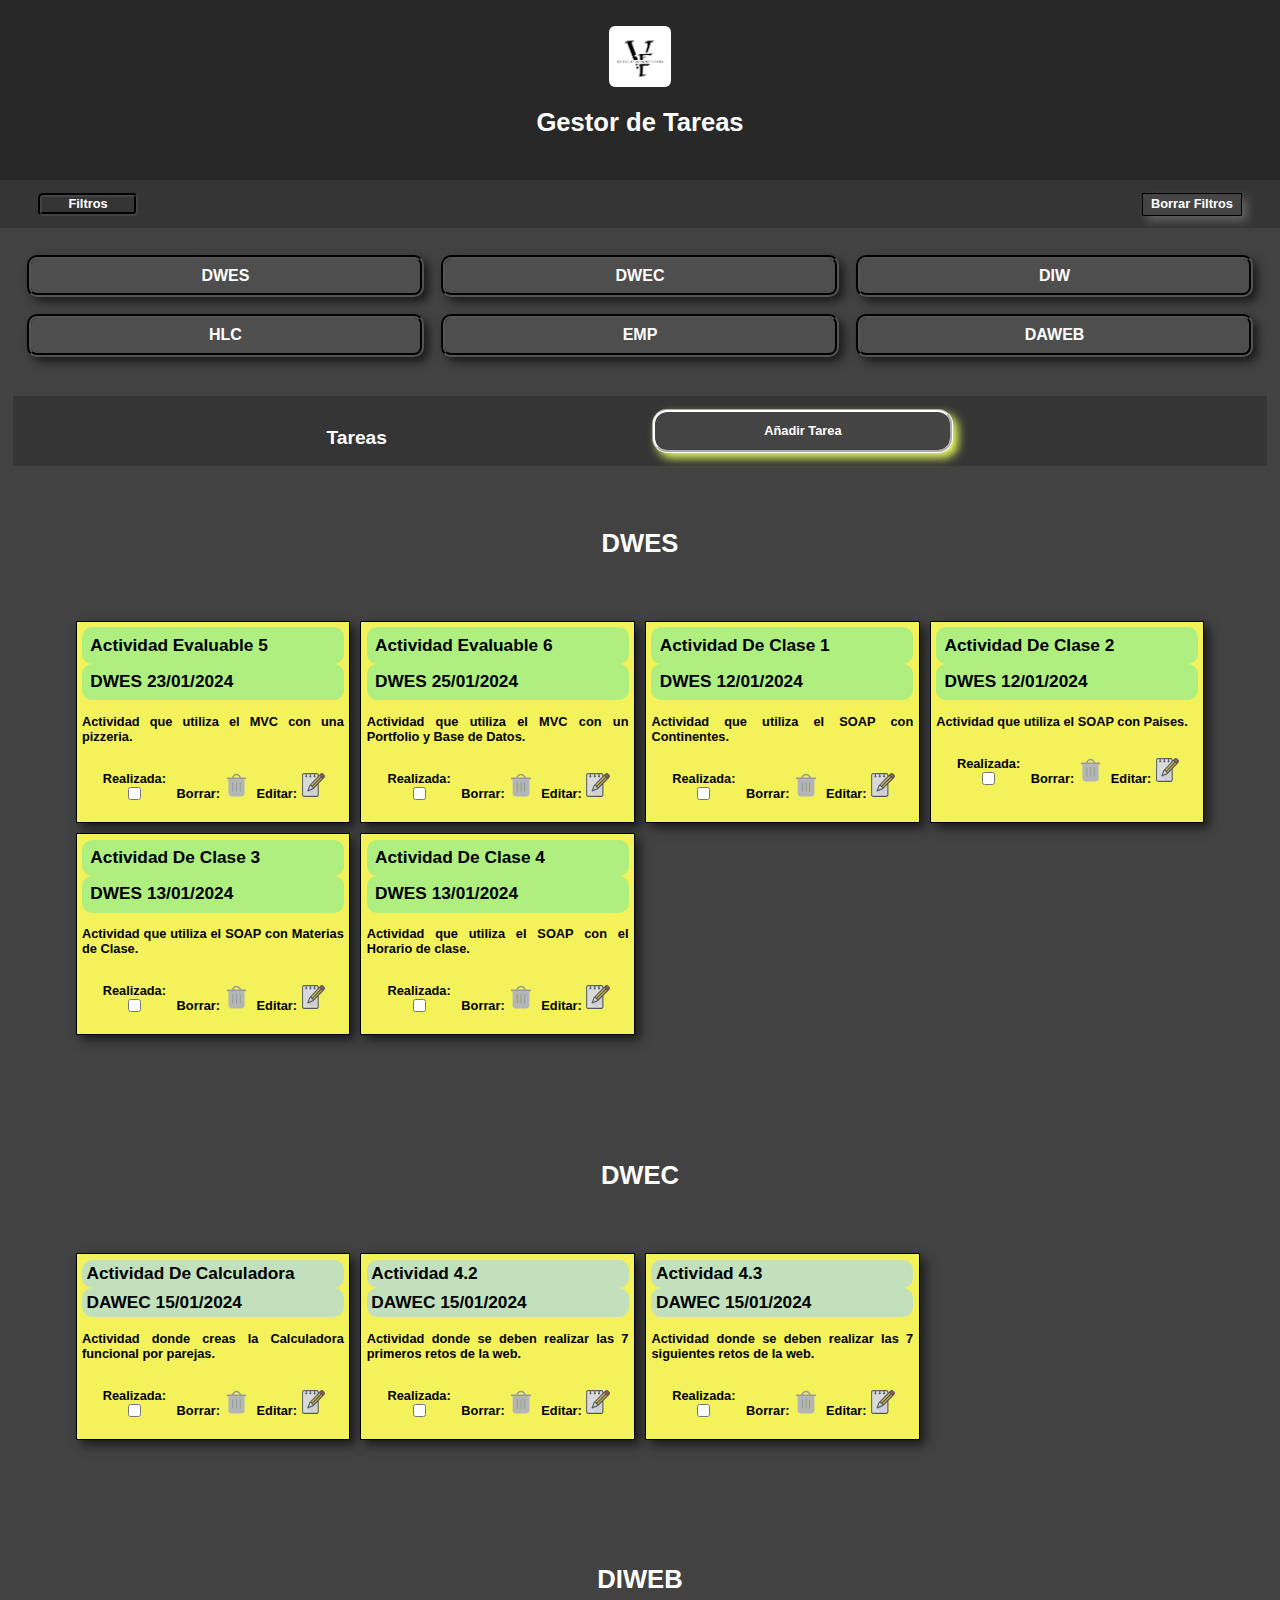
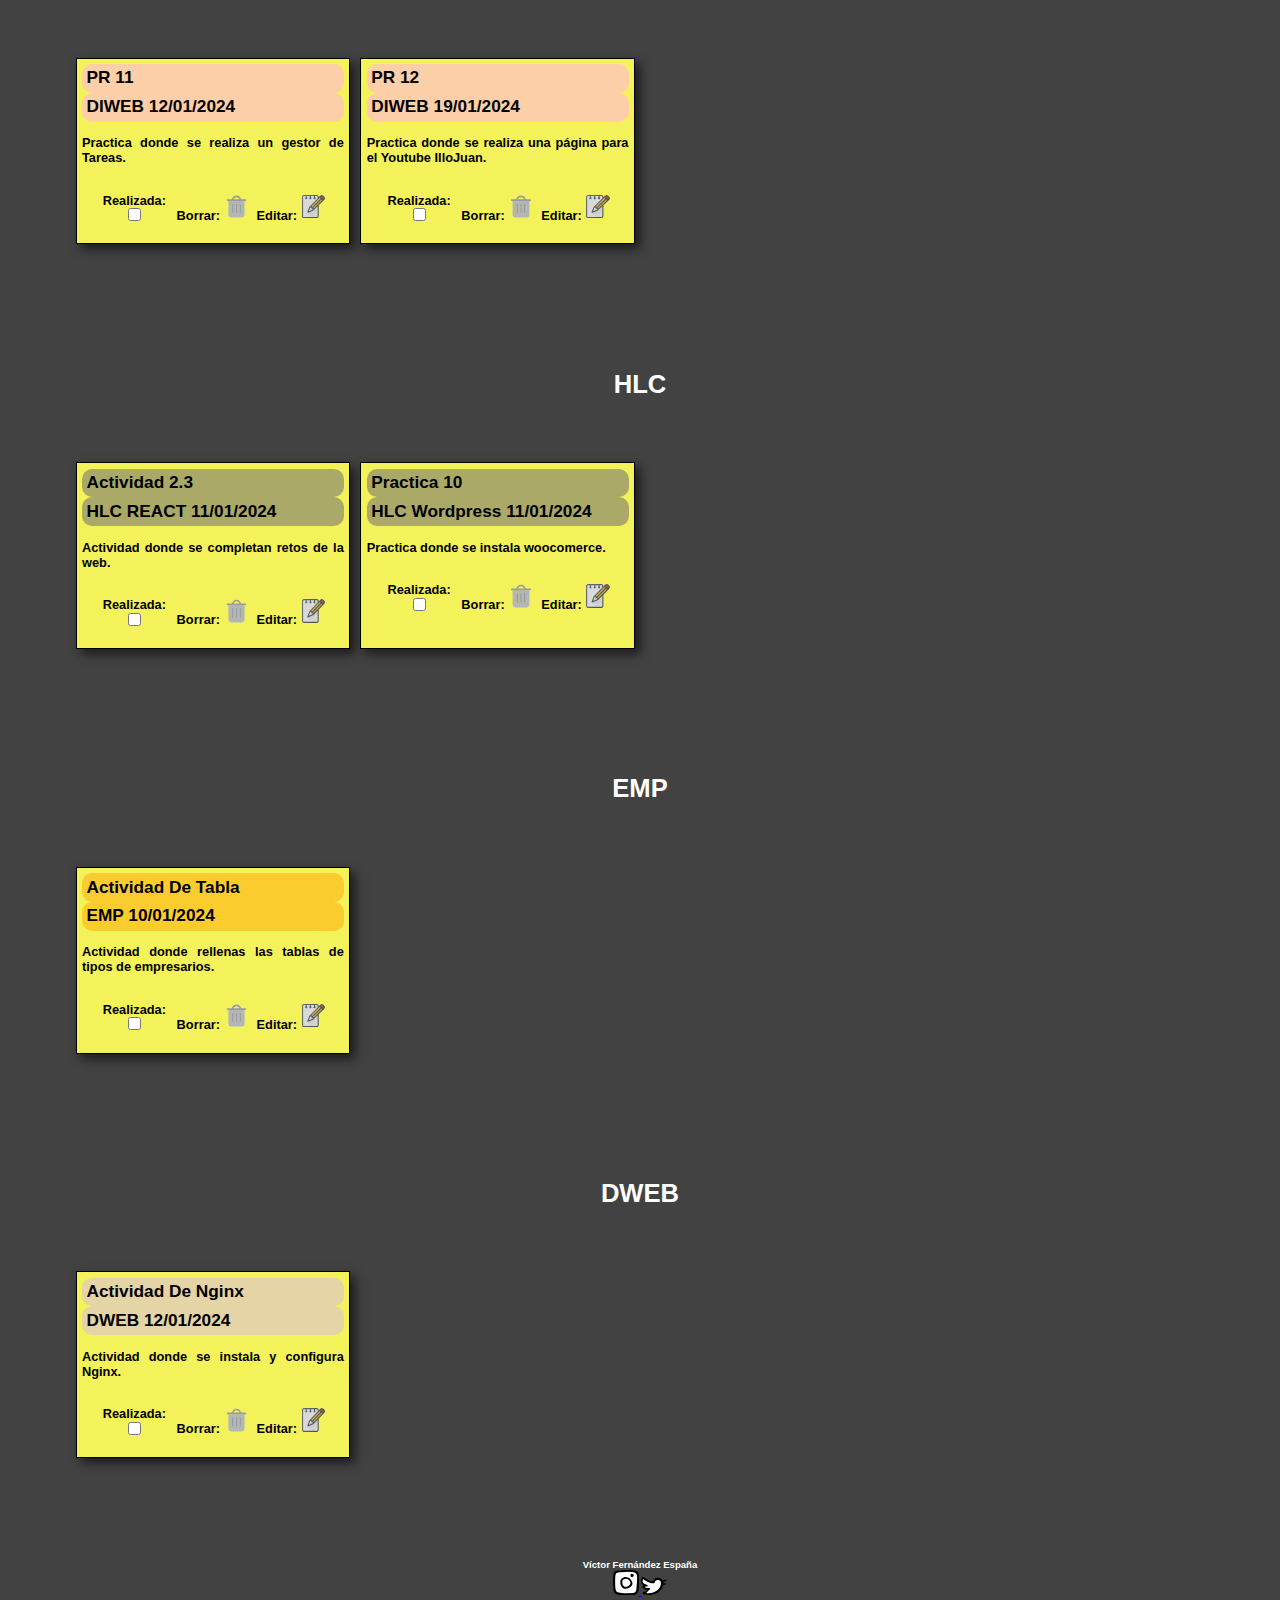
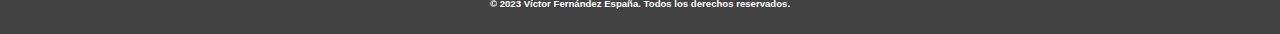
==== index.html @ 87cd0f25 "Add files via upload" ====
<!DOCTYPE html>
<html lang="en">

<head>
    <meta charset="UTF-8">
    <meta name="viewport" content="width=device-width, initial-scale=1.0, maxium-scale=1.0">
    <meta name="author" content="Victor Fernandez España">
    <title>Práctica 11 Víctor Fernández España</title>
    <link rel="stylesheet" href="styles/normalize.css">
    <link rel="stylesheet" href="styles/style.css">
    <script src="js/filtrar.js"></script>
    <script src="js/anadirtarea.js"></script>
    <script src="js/borrartarea.js"></script>
</head>

<body>
    <header>
        <img src="img/logo_victor.png" width="80px" alt="Foto de un Logo" class="logovictor">
        <h1>Gestor de Tareas</h1>
    </header>
    
    <div class="opciones_filtros">
        <h3 class="filtrosh3">Filtros</h3>
        <button id="mostrar_todo" class="mostrar_todo">Borrar Filtros</button>
    </div>

    <div class="filtro">
        <label><a href="#tareas_pendientes" id="clickDWES">DWES </a></label>
        <label><a href="#tareas_pendientes" id="clickDWEC">DWEC </a></label>
        <label><a href="#tareas_pendientes" id="clickDIW">DIW </a></label>
        <label><a href="#tareas_pendientes" id="clickHLC">HLC </a></label>
        <label><a href="#tareas_pendientes" id="clickEMP">EMP </a></label>
        <label><a href="#tareas_pendientes" id="clickDAWEB">DAWEB </a></label>
    </div>

    <main>
        <div class="tareas_opciones">
            <h2 id="tareas_pendientes" class="tareas_pendientes">Tareas</h2>
            <button id="anadirtarea" class="anadirtarea"> Añadir Tarea</button>
        </div>

        <h3 id="asignaturaDWES" class="asignatura">DWES</h3>
        
        <section id="tareasDWES" class="tareas-seccion tareasDWES">

            <article class="tarea">
                <h3>Actividad Evaluable 5</h3>
                <h3>DWES 23/01/2024</h3>
                <br />
                <p>Actividad que utiliza el MVC con una pizzeria.</p>
                <br />
                <div class="cajita_opciones_tarjeta">
                    <span>Realizada:
                        <input type="checkbox" name="realizada" id="realizada">
                    </span>
                    <span for="Cubo">Borrar:
                        <img src="img/dustbin_ui_button_eliminate_rubbish_delete_bin_can_trash_icon_210821.svg" alt=""
                            class="cubo">
                    </span>
                    <span for="editar">Editar:
                        <img src="img/note-task-comment-message-edit-write_108613.svg" alt="" class="ajustes">
                    </span>
                </div>
            </article>

            <article class="tarea">
                <h3>Actividad Evaluable 6</h3>
                <h3>DWES 25/01/2024</h3>
                <br />
                <p>Actividad que utiliza el MVC con un Portfolio y Base de Datos.</p>
                <br />
                <div class="cajita_opciones_tarjeta">
                    <span for="realizada">Realizada:
                        <input type="checkbox" name="realizada" id="realizada">
                    </span>
                    <span for="Cubo">Borrar:
                        <img src="img/dustbin_ui_button_eliminate_rubbish_delete_bin_can_trash_icon_210821.svg" alt=""
                            class="cubo">
                    </span>
                    <span for="editar">Editar:
                        <img src="img/note-task-comment-message-edit-write_108613.svg" alt="" class="ajustes">
                    </span>
                </div>
            </article>

            <article class="tarea">
                <h3>Actividad De Clase 1</h3>
                <h3>DWES 12/01/2024</h3>
                <br />
                <p>Actividad que utiliza el SOAP con Continentes.</p>
                <br />
                <div class="cajita_opciones_tarjeta">
                    <span for="realizada">Realizada:
                        <input type="checkbox" name="realizada" id="realizada">
                    </span>
                    <span for="Cubo">Borrar:
                        <img src="img/dustbin_ui_button_eliminate_rubbish_delete_bin_can_trash_icon_210821.svg" alt=""
                            class="cubo">
                    </span>
                    <span for="editar">Editar:
                        <img src="img/note-task-comment-message-edit-write_108613.svg" alt="" class="ajustes">
                    </span>
                </div>
            </article>

            <article class="tarea">
                <h3>Actividad De Clase 2</h3>
                <h3>DWES 12/01/2024</h3>
                <br />
                <p>Actividad que utiliza el SOAP con Paises.</p>
                <br />
                <div class="cajita_opciones_tarjeta">
                    <span for="realizada">Realizada:
                        <input type="checkbox" name="realizada" id="realizada">
                    </span>
                    <span for="Cubo">Borrar:
                        <img src="img/dustbin_ui_button_eliminate_rubbish_delete_bin_can_trash_icon_210821.svg" alt=""
                            class="cubo">
                    </span>
                    <span for="editar">Editar:
                        <img src="img/note-task-comment-message-edit-write_108613.svg" alt="" class="ajustes">
                    </span>
                </div>
            </article>

            <article class="tarea">
                <h3>Actividad De Clase 3</h3>
                <h3>DWES 13/01/2024</h3>
                <br />
                <p>Actividad que utiliza el SOAP con Materias de Clase.</p>
                <br />
                <div class="cajita_opciones_tarjeta">
                    <span for="realizada">Realizada:
                        <input type="checkbox" name="realizada" id="realizada">
                    </span>
                    <span for="Cubo">Borrar:
                        <img src="img/dustbin_ui_button_eliminate_rubbish_delete_bin_can_trash_icon_210821.svg" alt=""
                            class="cubo">
                    </span>
                    <span for="editar">Editar:
                        <img src="img/note-task-comment-message-edit-write_108613.svg" alt="" class="ajustes">
                    </span>
                </div>
            </article>

            <article class="tarea">
                <h3>Actividad De Clase 4</h3>
                <h3>DWES 13/01/2024</h3>
                <br />
                <p>Actividad que utiliza el SOAP con el Horario de clase.</p>
                <br />
                <div class="cajita_opciones_tarjeta">
                    <span for="realizada">Realizada:
                        <input type="checkbox" name="realizada" id="realizada">
                    </span>
                    <span for="Cubo">Borrar:
                        <img src="img/dustbin_ui_button_eliminate_rubbish_delete_bin_can_trash_icon_210821.svg" alt=""
                            class="cubo">
                    </span>
                    <span for="editar">Editar:
                        <img src="img/note-task-comment-message-edit-write_108613.svg" alt="" class="ajustes">
                    </span>
                </div>
            </article>

        </section>

        <h3 id="asignaturaDWEC" class="asignatura">DWEC</h3>
        <section id="tareasDWEC" class="tareas-seccion tareasDWEC">

            <article class="tarea">
                <h3>Actividad De Calculadora</h3>
                <h3>DAWEC 15/01/2024</h3>
                <br />
                <p>Actividad donde creas la Calculadora funcional por parejas.</p>
                <br />
                <div class="cajita_opciones_tarjeta">
                    <span for="realizada">Realizada:
                        <input type="checkbox" name="realizada" id="realizada">
                    </span>
                    <span for="Cubo">Borrar:
                        <img src="img/dustbin_ui_button_eliminate_rubbish_delete_bin_can_trash_icon_210821.svg" alt=""
                            class="cubo">
                    </span>
                    <span for="editar">Editar:
                        <img src="img/note-task-comment-message-edit-write_108613.svg" alt="" class="ajustes">
                    </span>
                </div>
            </article>

            <article class="tarea">
                <h3>Actividad 4.2</h3>
                <h3>DAWEC 15/01/2024</h3>
                <br />
                <p>Actividad donde se deben realizar las 7 primeros retos de la web.</p>
                <br />
                <div class="cajita_opciones_tarjeta">
                    <span for="realizada">Realizada:
                        <input type="checkbox" name="realizada" id="realizada">
                    </span>
                    <span for="Cubo">Borrar:
                        <img src="img/dustbin_ui_button_eliminate_rubbish_delete_bin_can_trash_icon_210821.svg" alt=""
                            class="cubo">
                    </span>
                    <span for="editar">Editar:
                        <img src="img/note-task-comment-message-edit-write_108613.svg" alt="" class="ajustes">
                    </span>
                </div>
            </article>

            <article class="tarea">
                <h3>Actividad 4.3</h3>
                <h3>DAWEC 15/01/2024</h3>
                <br />
                <p>Actividad donde se deben realizar las 7 siguientes retos de la web.</p>
                <br />
                <div class="cajita_opciones_tarjeta">
                    <span for="realizada">Realizada:
                        <input type="checkbox" name="realizada" id="realizada">
                    </span>
                    <span for="Cubo">Borrar:
                        <img src="img/dustbin_ui_button_eliminate_rubbish_delete_bin_can_trash_icon_210821.svg" alt=""
                            class="cubo">
                    </span>
                    <span for="editar">Editar:
                        <img src="img/note-task-comment-message-edit-write_108613.svg" alt="" class="ajustes">
                    </span>
                </div>
            </article>


        </section>
        <h3 id="asignaturaDIWEB" class="asignatura">DIWEB</h3>
        <section id="tareasDIWEB" class="tareas-seccion tareasDIWEB">

            <article class="tarea">
                <h3>PR 11</h3>
                <h3>DIWEB 12/01/2024</h3>
                <br />
                <p>Practica donde se realiza un gestor de Tareas.</p>
                <br />
                <div class="cajita_opciones_tarjeta">
                    <span for="realizada">Realizada:
                        <input type="checkbox" name="realizada" id="realizada">
                    </span>
                    <span for="Cubo">Borrar:
                        <img src="img/dustbin_ui_button_eliminate_rubbish_delete_bin_can_trash_icon_210821.svg" alt=""
                            class="cubo">
                    </span>
                    <span for="editar">Editar:
                        <img src="img/note-task-comment-message-edit-write_108613.svg" alt="" class="ajustes">
                    </span>
                </div>
            </article>

            <article class="tarea">
                <h3>PR 12</h3>
                <h3>DIWEB 19/01/2024</h3>
                <br />
                <p>Practica donde se realiza una página para el Youtube IlloJuan.</p>
                <br />
                <div class="cajita_opciones_tarjeta">
                    <span for="realizada">Realizada:
                        <input type="checkbox" name="realizada" id="realizada">
                    </span>
                    <span for="Cubo">Borrar:
                        <img src="img/dustbin_ui_button_eliminate_rubbish_delete_bin_can_trash_icon_210821.svg" alt=""
                            class="cubo">
                    </span>
                    <span for="editar">Editar:
                        <img src="img/note-task-comment-message-edit-write_108613.svg" alt="" class="ajustes">
                    </span>
                </div>
            </article>

        </section>

        <h3 id="asignaturaHLC" class="asignatura">HLC</h3>

        <section id="tareasHLC" class="tareas-seccion tareasHLC">
            <article class="tarea">
                <h3>Actividad 2.3</h3>
                <h3>HLC REACT 11/01/2024</h3>
                <br />
                <p>Actividad donde se completan retos de la web.</p>
                <br />
                <div class="cajita_opciones_tarjeta">
                    <span for="realizada">Realizada:
                        <input type="checkbox" name="realizada" id="realizada">
                    </span>
                    <span for="Cubo">Borrar:
                        <img src="img/dustbin_ui_button_eliminate_rubbish_delete_bin_can_trash_icon_210821.svg" alt=""
                            class="cubo">
                    </span>
                    <span for="editar">Editar:
                        <img src="img/note-task-comment-message-edit-write_108613.svg" alt="" class="ajustes">
                    </span>
                </div>
            </article>

            <article class="tarea">
                <h3>Practica 10</h3>
                <h3>HLC Wordpress 11/01/2024</h3>
                <br />
                <p>Practica donde se instala woocomerce.</p>
                <br />
                <div class="cajita_opciones_tarjeta">
                    <span for="realizada">Realizada:
                        <input type="checkbox" name="realizada" id="realizada">
                    </span>
                    <span for="Cubo">Borrar:
                        <img src="img/dustbin_ui_button_eliminate_rubbish_delete_bin_can_trash_icon_210821.svg" alt=""
                            class="cubo">
                    </span>
                    <span for="editar">Editar:
                        <img src="img/note-task-comment-message-edit-write_108613.svg" alt="" class="ajustes">
                    </span>
                </div>
            </article>
        </section>


        <h3 id="asignaturaEMP" class="asignatura">EMP</h3>
        <section id="tareasEMP" class="tareas-seccion tareasEMP">

            <article class="tarea">
                <h3>Actividad De Tabla</h3>
                <h3>EMP 10/01/2024</h3>
                <br />
                <p>Actividad donde rellenas las tablas de tipos de empresarios.</p>
                <br />
                <div class="cajita_opciones_tarjeta">
                    <span for="realizada">Realizada:
                        <input type="checkbox" name="realizada" id="realizada">
                    </span>
                    <span for="Cubo">Borrar:
                        <img src="img/dustbin_ui_button_eliminate_rubbish_delete_bin_can_trash_icon_210821.svg" alt=""
                            class="cubo">
                    </span>
                    <span for="editar">Editar:
                        <img src="img/note-task-comment-message-edit-write_108613.svg" alt="" class="ajustes">
                    </span>
                </div>
            </article>

        </section>

        <h3 id="asignaturaDAWEB" class="asignatura">DWEB</h3>

        <section id="tareasDAWEB" class="tareas-seccion tareasDAWEB">

            <article class="tarea">
                <h3>Actividad De Nginx</h3>
                <h3>DWEB 12/01/2024</h3>
                <br />
                <p>Actividad donde se instala y configura Nginx.</p>
                <br />
                <div class="cajita_opciones_tarjeta">
                    <span for="realizada">Realizada:
                        <input type="checkbox" name="realizada" id="realizada">
                    </span>
                    <span for="Cubo">Borrar:
                        <img src="img/dustbin_ui_button_eliminate_rubbish_delete_bin_can_trash_icon_210821.svg" alt=""
                            class="cubo">
                    </span>
                    <span for="editar">Editar:
                        <img src="img/note-task-comment-message-edit-write_108613.svg" alt="" class="ajustes">
                    </span>
                </div>
            </article>

        </section>
    </main>

    <footer id="footer">
        <p> Víctor Fernández España </p>
        <a href="https://www.instagram.com/vicfe_fotografia/" target="_blank">
            <img src="img/logo_instagram.svg" alt="Link Instagram">
        </a>

        <a href="https://twitter.com/victor_17fesp" target="_blank">
            <img src="img/logo_twitter.svg" alt="Link Twitter/X">
        </a>

        <p>&copy; 2023 Víctor Fernández España. Todos los derechos reservados.</p>
    </footer>

</body>

</html>
---- styles/style.css ----
/* Diseño en moviles */

* {
    margin: 0;
    padding: 0;
    font-family: Poppins, sans-serif;
}



header {
    background-color: rgb(40, 40, 40);
    color: #ffffff;
    padding: 2%;
    text-align: center;
    font-size: 3vw;
    font-weight: bold;
}

.logovictor {
    border-radius: 10%;
    width: 12%;
}

.opciones_filtros {
    background-color: rgb(53, 53, 53);
    color: #ffffff;
    padding: 2%;
    display: grid;
    grid-template-columns: 1fr 1fr;
    grid-gap: 10px;
}

.opciones_filtros h3 {
    border: 4px solid #444444;
    border-style: groove;
    border-radius: 5px;
    text-align: center;
}

.filtrosh3 {
    font-size: 2.75vw;

}

.mostrar_todo {
    text-align: center;
    font-size: 2.75vw;
    font-weight: bold;
    color: #ffffff;
    border: 1px solid #000000;
    border-style: groove;
    background-color: #444444;
    padding: 2%;
    box-shadow: 5px 5px 10px rgba(129, 129, 129, 0.6);
    transition: box-shadow 0.8s ease;
    text-decoration: none;

}

.mostrar_todo:hover {
    box-shadow: 8px 8px 15px rgba(255, 255, 255, 0.4);
    transform: translate(2px, -2px);
    color: white;
}

.filtro {
    background-color: rgb(66, 66, 66);
    padding: 2vw;
    height: 1%;
    margin: 0 auto;
    text-align: center;
    font-size: 1vw;
    font-weight: bold;
    display: grid;
    grid-template-columns: 1fr 1fr;
    grid-gap: 10px;
}

.filtro a {
    text-decoration: none;
    background-color: rgb(78, 78, 78);
    color: #ffffff;
    font-size: 16px;
    font-weight: bold;
    margin: 1px;
    padding: 8px;
    border: 4px solid #000000;
    border-style: groove;
    border-radius: 10px;
    display: block;
    box-shadow: 5px 5px 10px rgba(0, 0, 0, 0.6);
    transition: box-shadow 0.3s ease;
}

.filtro a:hover {
    box-shadow: 8px 8px 15px rgb(255, 249, 138);
    color: rgb(255, 246, 81);
    transform: translate(2px, -2px);

}


.tareas_opciones {
    background-color: rgb(53, 53, 53);
    color: #ffffff;
    padding: 2%;
    display: grid;
    grid-template-columns: 1fr 1fr;
    grid-gap: 10px;
}

.tareas_opciones h3 {
    border: 4px solid #444444;
    border-style: groove;
    border-radius: 5px;
    text-align: center;
}


.tareas_pendientes {
    margin-top: 3%;
    font-size: 2.75vw;

}

.anadirtarea {
    text-align: center;
    font-size: 2.75vw;
    font-weight: bold;
    color: #ffffff;
    border: 3px solid #ffffff;
    border-style: groove;
    background-color: #444444;
    padding: 2%;
    box-shadow: 5px 5px 10px rgb(233, 255, 94);
    transition: box-shadow 0.8s ease;
    border-radius: 15px;

}

.anadirtarea:hover {
    box-shadow: 8px 8px 15px rgba(233, 255, 94, 0.4);
    transform: translate(2px, -2px);
    color: white;
}

main {
    padding: 3%;
    background-color: rgb(66, 66, 66);

}

.asignatura {
    text-align: center;
    font-size: 6vw;
    font-weight: bold;
    color: #ffffff;
    margin-top: 5%;
}

.tareas-seccion {
    display: grid;
    grid-template-columns: 1fr 1fr;
    grid-gap: 10px;
    margin: 0 auto;
    width: 90%;
    padding: 5%;
}

.cajita_opciones_tarjeta {
    display: grid;
    grid-template-columns: 1fr;
    text-align: left;
}

.tareas-seccion h3 {
    font-size: 3vw;
    font-weight: bold;
    color: #ffffff;
    padding: 5%;
}

.tarea {
    text-align: justify;
    font-size: 2.2vw;
    font-weight: bold;
    border: 1px solid #000000;
    border-style: groove;
    background-color: rgb(244, 242, 90);
    padding: 2%;
    box-shadow: 5px 5px 10px rgba(0, 0, 0, 0.6);
    transition: box-shadow 0.3s ease;
}

.tarea:hover {
    box-shadow: 8px 8px 15px rgba(255, 187, 0, 0.4);
    transform: translate(2px, -2px);
}

.tareasDWES .tarea h3 {
    color: #000000;
    background-color: rgba(144, 238, 144, 0.7);
    font-size: 2.35vw;
    padding: 0.65vw;
    font-weight: bold;
    border-radius: 10px;

}

.tareasDWEC .tarea h3 {
    color: #000000;
    background-color: rgba(173, 216, 230, 0.7);
    font-size: 2.35vw;
    padding: 0.35vw;
    font-weight: bold;
    border-radius: 10px;
}

.tareasDIWEB .tarea h3 {
    color: #000000;
    background-color: rgba(255, 192, 203, 0.7);
    font-size: 2.35vw;
    font-weight: bold;
    padding: 0.35vw;
    border-radius: 10px;
}

.tareasHLC .tarea h3 {
    color: #000000;
    background-color: rgba(0, 0, 139, 0.3);
    font-size: 2.35vw;
    font-weight: bold;
    padding: 0.35vw;
    border-radius: 10px;
}

.tareasEMP .tarea h3 {
    color: #000000;
    background-color: rgba(255, 165, 0, 0.5);
    font-size: 2.35vw;
    font-weight: bold;
    padding: 0.35vw;
    border-radius: 10px;
}

.tareasDAWEB .tarea h3 {
    color: #000000;
    background-color: rgba(216, 191, 216, 0.6);
    font-size: 2.35vw;
    font-weight: bold;
    padding: 0.35vw;
    border-radius: 10px;
}


.cubo {
    width: 3vw;
    filter: contrast(0.5);
}

.ajustes {
    width: 3vw;
    filter: contrast(0.7);
}


footer {
    background-color: rgb(66, 66, 66);
    color: #ffffff;
    padding: 2%;
    text-align: center;
    font-size: 1.5vw;
    font-weight: bold;
}


footer a img {
    display: inline-block;
    width: 4vw;

}

.botonesopciones {
    display: grid;
    grid-template-columns: 1fr 1fr;
    grid-gap: 10px;
    margin: 0 auto;
    width: 60%;
    padding: 5%;
}








/* Diseño para ordenadores */
@media screen and (min-width: 1200px) {
    header {
        font-size: 1vw;
    }

    .logovictor {
        border-radius: 10%;
        width: 5%;
    }

    .opciones_filtros {
        padding: 1%;
        grid-gap: 80%;
    }

    .opciones_filtros h3 {
        font-size: 1vw;
        margin-left: 20%;

    }

    .mostrar_todo {
        font-size: 1vw;
        margin-right: 20%;


    }

    .mostrar_todo:hover {
        box-shadow: 8px 8px 15px rgba(255, 255, 255, 0.4);
        transform: translate(2px, -2px);
        color: white;
    }

    .filtro {
        grid-template-columns: 1fr 1fr 1fr;
        grid-gap: 15px;
    }

    .tareas_opciones {
        grid-gap: 2%;
        padding: 1%;
    }

    .tareas_pendientes {
        font-size: 1.5vw;
        margin-left: 50%;
    }

    .anadirtarea {
        font-size: 1vw;
        margin-right: 50%;
    }

    main {
        padding: 1%;
    }

    .asignatura {
        font-size: 2vw;
    }

    .tareas-seccion {
        display: grid;
        grid-template-columns: 1fr 1fr 1fr 1fr;
        grid-gap: 10px;
        margin: 0 auto;
        width: 90%;
        padding: 5%;
    }

    .cajita_opciones_tarjeta {
        display: grid;
        grid-template-columns: 1fr 1fr 1fr;
        text-align: center;
        padding: 5%;
    }

    .tarea {
        font-size: 1vw;
    }

    .tareasDWES .tarea h3 {
        font-size: 1.35vw;

    }

    .tareasDWEC .tarea h3 {
        font-size: 1.35vw;
    }

    .tareasDIWEB .tarea h3 {
        font-size: 1.35vw;
    }

    .tareasHLC .tarea h3 {
        font-size: 1.35vw;
    }

    .tareasEMP .tarea h3 {
        font-size: 1.35vw;
    }

    .tareasDAWEB .tarea h3 {
        font-size: 1.35vw;
    }


    .cubo {
        width: 2vw;
        filter: contrast(0.5);
    }

    .ajustes {
        width: 2vw;
        filter: contrast(0.7);
    }

    
    footer {
        font-size: 0.75vw;
    }
    
    
    footer a img {
        width: 2vw;
    
    }
    
    .botonesopciones {
        width: 30%;
    }
}
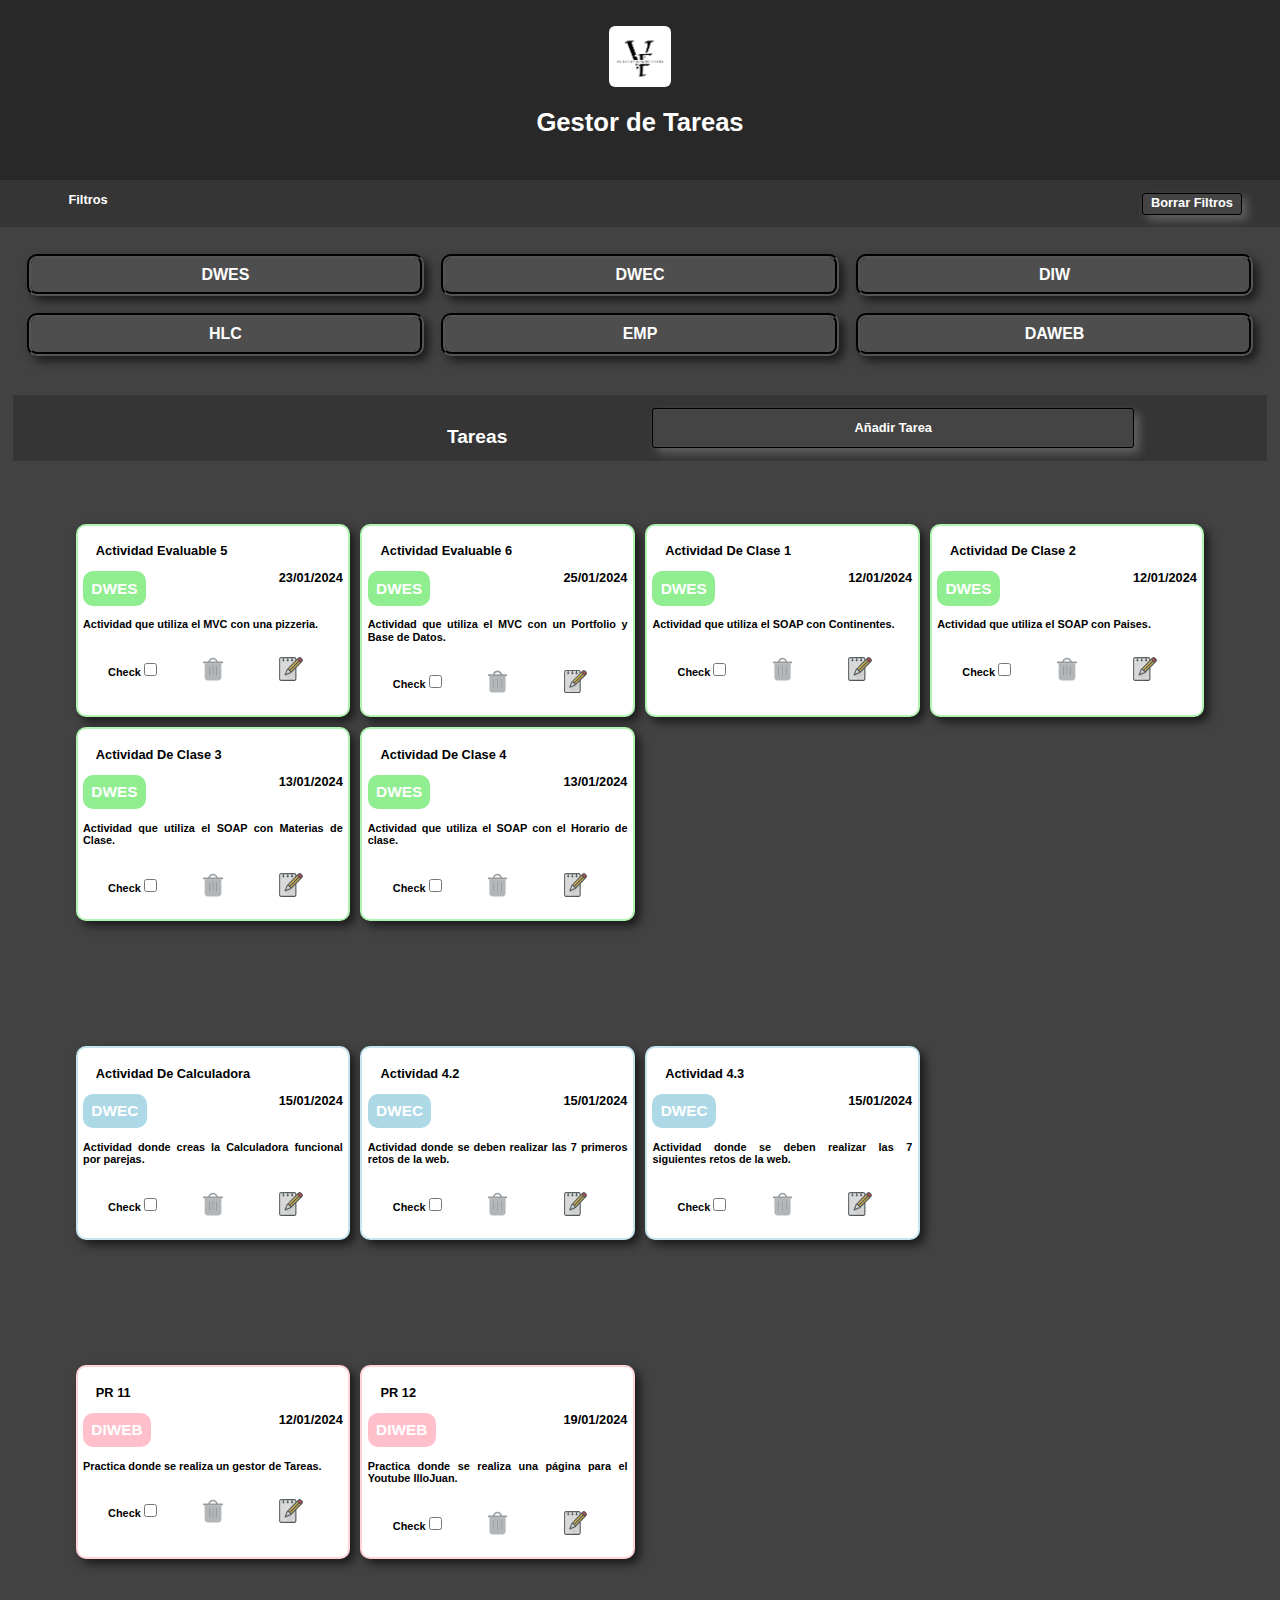
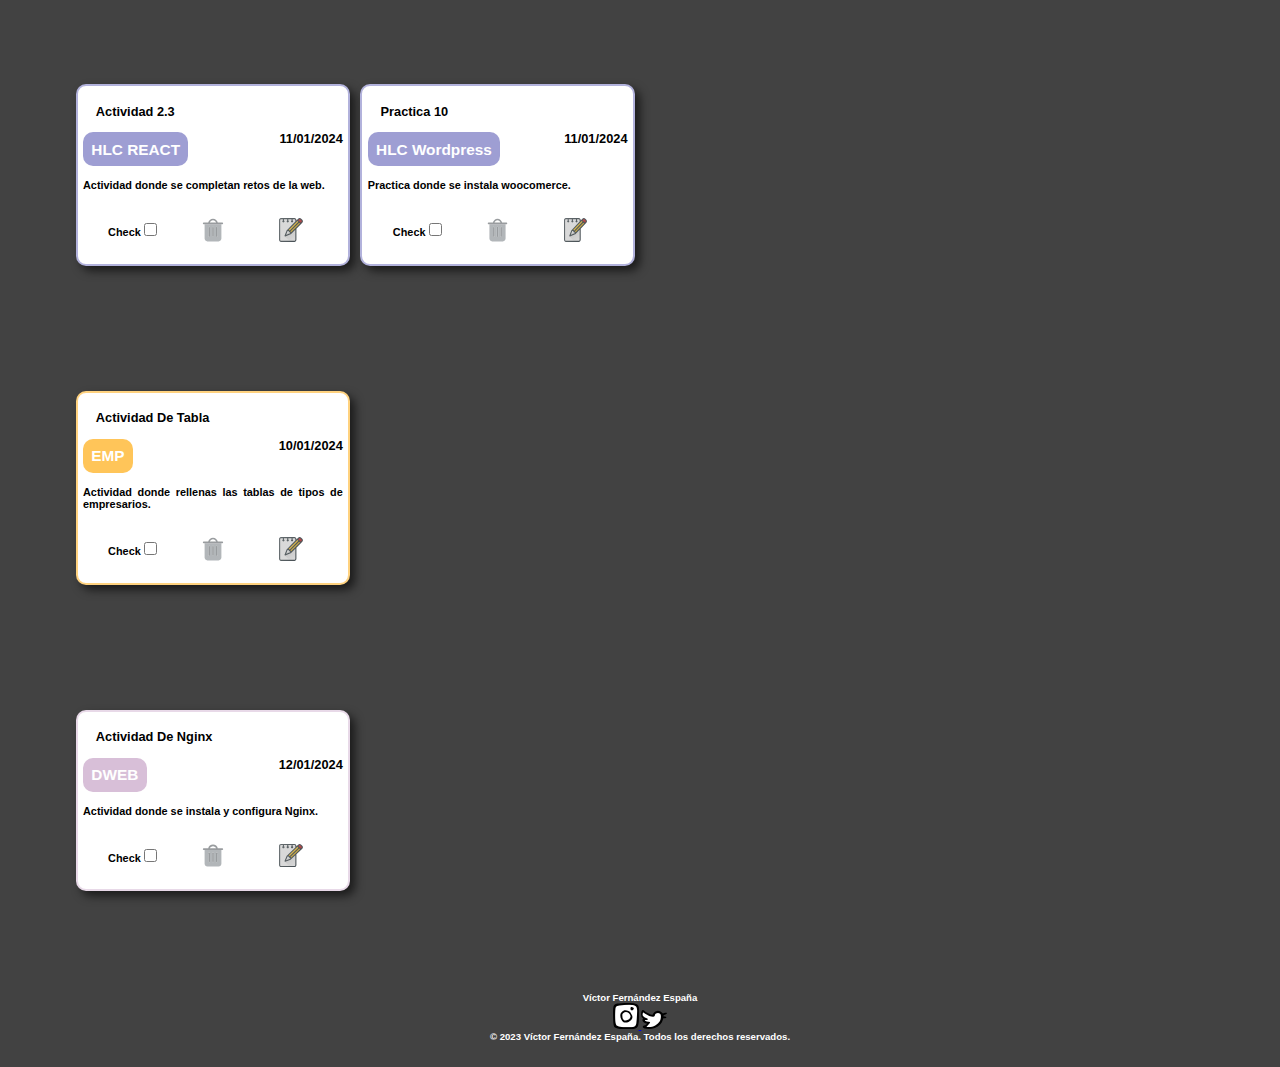
==== commit bfe71c84: "Add files via upload" ====
--- a/index.html
+++ b/index.html
@@ -18,46 +18,49 @@
         <img src="img/logo_victor.png" width="80px" alt="Foto de un Logo" class="logovictor">
         <h1>Gestor de Tareas</h1>
     </header>
-    
+
     <div class="opciones_filtros">
         <h3 class="filtrosh3">Filtros</h3>
         <button id="mostrar_todo" class="mostrar_todo">Borrar Filtros</button>
     </div>
 
     <div class="filtro">
-        <label><a href="#tareas_pendientes" id="clickDWES">DWES </a></label>
-        <label><a href="#tareas_pendientes" id="clickDWEC">DWEC </a></label>
-        <label><a href="#tareas_pendientes" id="clickDIW">DIW </a></label>
-        <label><a href="#tareas_pendientes" id="clickHLC">HLC </a></label>
-        <label><a href="#tareas_pendientes" id="clickEMP">EMP </a></label>
-        <label><a href="#tareas_pendientes" id="clickDAWEB">DAWEB </a></label>
+        <label><a href="#" id="clickDWES">DWES </a></label>
+        <label><a href="#" id="clickDWEC">DWEC </a></label>
+        <label><a href="#" id="clickDIW">DIW </a></label>
+        <label><a href="#" id="clickHLC">HLC </a></label>
+        <label><a href="#" id="clickEMP">EMP </a></label>
+        <label><a href="#" id="clickDAWEB">DAWEB </a></label>
     </div>
 
     <main>
         <div class="tareas_opciones">
             <h2 id="tareas_pendientes" class="tareas_pendientes">Tareas</h2>
-            <button id="anadirtarea" class="anadirtarea"> Añadir Tarea</button>
+            <button id="anadirtarea" class="mostrar_todo"> Añadir Tarea</button>
         </div>
 
-        <h3 id="asignaturaDWES" class="asignatura">DWES</h3>
-        
+
+        <span id="asignaturaDWES" class="asignatura"></span>
         <section id="tareasDWES" class="tareas-seccion tareasDWES">
 
             <article class="tarea">
                 <h3>Actividad Evaluable 5</h3>
-                <h3>DWES 23/01/2024</h3>
+                <div class="caractarea">
+                    <span class="caracdwes">DWES </span>
+                    <span class="fecha">23/01/2024</span>
+                </div>
                 <br />
                 <p>Actividad que utiliza el MVC con una pizzeria.</p>
                 <br />
                 <div class="cajita_opciones_tarjeta">
-                    <span>Realizada:
-                        <input type="checkbox" name="realizada" id="realizada">
-                    </span>
-                    <span for="Cubo">Borrar:
-                        <img src="img/dustbin_ui_button_eliminate_rubbish_delete_bin_can_trash_icon_210821.svg" alt=""
-                            class="cubo">
-                    </span>
-                    <span for="editar">Editar:
+                    <span>Check
+                        <input type="checkbox" name="realizada" id="realizada">
+                    </span>
+                    <span for="Cubo">
+                        <img src="img/dustbin_ui_button_eliminate_rubbish_delete_bin_can_trash_icon_210821.svg" alt=""
+                            class="cubo">
+                    </span>
+                    <span for="editar">
                         <img src="img/note-task-comment-message-edit-write_108613.svg" alt="" class="ajustes">
                     </span>
                 </div>
@@ -65,19 +68,22 @@
 
             <article class="tarea">
                 <h3>Actividad Evaluable 6</h3>
-                <h3>DWES 25/01/2024</h3>
+                <div class="caractarea">
+                    <span class="caracdwes">DWES </span>
+                    <span class="fecha">25/01/2024</span>
+                </div>
                 <br />
                 <p>Actividad que utiliza el MVC con un Portfolio y Base de Datos.</p>
                 <br />
                 <div class="cajita_opciones_tarjeta">
-                    <span for="realizada">Realizada:
-                        <input type="checkbox" name="realizada" id="realizada">
-                    </span>
-                    <span for="Cubo">Borrar:
-                        <img src="img/dustbin_ui_button_eliminate_rubbish_delete_bin_can_trash_icon_210821.svg" alt=""
-                            class="cubo">
-                    </span>
-                    <span for="editar">Editar:
+                    <span>Check
+                        <input type="checkbox" name="realizada" id="realizada">
+                    </span>
+                    <span for="Cubo">
+                        <img src="img/dustbin_ui_button_eliminate_rubbish_delete_bin_can_trash_icon_210821.svg" alt=""
+                            class="cubo">
+                    </span>
+                    <span for="editar">
                         <img src="img/note-task-comment-message-edit-write_108613.svg" alt="" class="ajustes">
                     </span>
                 </div>
@@ -85,19 +91,21 @@
 
             <article class="tarea">
                 <h3>Actividad De Clase 1</h3>
-                <h3>DWES 12/01/2024</h3>
-                <br />
+                <div class="caractarea">
+                    <span class="caracdwes">DWES </span>
+                    <span class="fecha">12/01/2024</span>
+                </div> <br />
                 <p>Actividad que utiliza el SOAP con Continentes.</p>
                 <br />
                 <div class="cajita_opciones_tarjeta">
-                    <span for="realizada">Realizada:
-                        <input type="checkbox" name="realizada" id="realizada">
-                    </span>
-                    <span for="Cubo">Borrar:
-                        <img src="img/dustbin_ui_button_eliminate_rubbish_delete_bin_can_trash_icon_210821.svg" alt=""
-                            class="cubo">
-                    </span>
-                    <span for="editar">Editar:
+                    <span>Check
+                        <input type="checkbox" name="realizada" id="realizada">
+                    </span>
+                    <span for="Cubo">
+                        <img src="img/dustbin_ui_button_eliminate_rubbish_delete_bin_can_trash_icon_210821.svg" alt=""
+                            class="cubo">
+                    </span>
+                    <span for="editar">
                         <img src="img/note-task-comment-message-edit-write_108613.svg" alt="" class="ajustes">
                     </span>
                 </div>
@@ -105,19 +113,21 @@
 
             <article class="tarea">
                 <h3>Actividad De Clase 2</h3>
-                <h3>DWES 12/01/2024</h3>
-                <br />
+                <div class="caractarea">
+                    <span class="caracdwes">DWES </span>
+                    <span class="fecha">12/01/2024</span>
+                </div>                <br />
                 <p>Actividad que utiliza el SOAP con Paises.</p>
                 <br />
                 <div class="cajita_opciones_tarjeta">
-                    <span for="realizada">Realizada:
-                        <input type="checkbox" name="realizada" id="realizada">
-                    </span>
-                    <span for="Cubo">Borrar:
-                        <img src="img/dustbin_ui_button_eliminate_rubbish_delete_bin_can_trash_icon_210821.svg" alt=""
-                            class="cubo">
-                    </span>
-                    <span for="editar">Editar:
+                    <span>Check
+                        <input type="checkbox" name="realizada" id="realizada">
+                    </span>
+                    <span for="Cubo">
+                        <img src="img/dustbin_ui_button_eliminate_rubbish_delete_bin_can_trash_icon_210821.svg" alt=""
+                            class="cubo">
+                    </span>
+                    <span for="editar">
                         <img src="img/note-task-comment-message-edit-write_108613.svg" alt="" class="ajustes">
                     </span>
                 </div>
@@ -125,19 +135,21 @@
 
             <article class="tarea">
                 <h3>Actividad De Clase 3</h3>
-                <h3>DWES 13/01/2024</h3>
-                <br />
+                <div class="caractarea">
+                    <span class="caracdwes">DWES </span>
+                    <span class="fecha">13/01/2024</span>
+                </div>                <br />
                 <p>Actividad que utiliza el SOAP con Materias de Clase.</p>
                 <br />
                 <div class="cajita_opciones_tarjeta">
-                    <span for="realizada">Realizada:
-                        <input type="checkbox" name="realizada" id="realizada">
-                    </span>
-                    <span for="Cubo">Borrar:
-                        <img src="img/dustbin_ui_button_eliminate_rubbish_delete_bin_can_trash_icon_210821.svg" alt=""
-                            class="cubo">
-                    </span>
-                    <span for="editar">Editar:
+                    <span>Check
+                        <input type="checkbox" name="realizada" id="realizada">
+                    </span>
+                    <span for="Cubo">
+                        <img src="img/dustbin_ui_button_eliminate_rubbish_delete_bin_can_trash_icon_210821.svg" alt=""
+                            class="cubo">
+                    </span>
+                    <span for="editar">
                         <img src="img/note-task-comment-message-edit-write_108613.svg" alt="" class="ajustes">
                     </span>
                 </div>
@@ -145,44 +157,49 @@
 
             <article class="tarea">
                 <h3>Actividad De Clase 4</h3>
-                <h3>DWES 13/01/2024</h3>
-                <br />
+                <div class="caractarea">
+                    <span class="caracdwes">DWES </span>
+                    <span class="fecha">13/01/2024</span>
+                </div>                <br />
                 <p>Actividad que utiliza el SOAP con el Horario de clase.</p>
                 <br />
                 <div class="cajita_opciones_tarjeta">
-                    <span for="realizada">Realizada:
-                        <input type="checkbox" name="realizada" id="realizada">
-                    </span>
-                    <span for="Cubo">Borrar:
-                        <img src="img/dustbin_ui_button_eliminate_rubbish_delete_bin_can_trash_icon_210821.svg" alt=""
-                            class="cubo">
-                    </span>
-                    <span for="editar">Editar:
-                        <img src="img/note-task-comment-message-edit-write_108613.svg" alt="" class="ajustes">
-                    </span>
-                </div>
-            </article>
-
-        </section>
-
-        <h3 id="asignaturaDWEC" class="asignatura">DWEC</h3>
+                    <span>Check
+                        <input type="checkbox" name="realizada" id="realizada">
+                    </span>
+                    <span for="Cubo">
+                        <img src="img/dustbin_ui_button_eliminate_rubbish_delete_bin_can_trash_icon_210821.svg" alt=""
+                            class="cubo">
+                    </span>
+                    <span for="editar">
+                        <img src="img/note-task-comment-message-edit-write_108613.svg" alt="" class="ajustes">
+                    </span>
+                </div>
+            </article>
+
+        </section>
+
+        <span id="asignaturaDWEC" class="asignatura"></span>
         <section id="tareasDWEC" class="tareas-seccion tareasDWEC">
 
             <article class="tarea">
                 <h3>Actividad De Calculadora</h3>
-                <h3>DAWEC 15/01/2024</h3>
+                <div class="caractarea">
+                    <span class="caracdwec">DWEC </span>
+                    <span class="fecha">15/01/2024</span>
+                </div>   
                 <br />
                 <p>Actividad donde creas la Calculadora funcional por parejas.</p>
                 <br />
                 <div class="cajita_opciones_tarjeta">
-                    <span for="realizada">Realizada:
-                        <input type="checkbox" name="realizada" id="realizada">
-                    </span>
-                    <span for="Cubo">Borrar:
-                        <img src="img/dustbin_ui_button_eliminate_rubbish_delete_bin_can_trash_icon_210821.svg" alt=""
-                            class="cubo">
-                    </span>
-                    <span for="editar">Editar:
+                    <span>Check
+                        <input type="checkbox" name="realizada" id="realizada">
+                    </span>
+                    <span for="Cubo">
+                        <img src="img/dustbin_ui_button_eliminate_rubbish_delete_bin_can_trash_icon_210821.svg" alt=""
+                            class="cubo">
+                    </span>
+                    <span for="editar">
                         <img src="img/note-task-comment-message-edit-write_108613.svg" alt="" class="ajustes">
                     </span>
                 </div>
@@ -190,19 +207,21 @@
 
             <article class="tarea">
                 <h3>Actividad 4.2</h3>
-                <h3>DAWEC 15/01/2024</h3>
-                <br />
+                <div class="caractarea">
+                    <span class="caracdwec">DWEC </span>
+                    <span class="fecha">15/01/2024</span>
+                </div>                 <br />
                 <p>Actividad donde se deben realizar las 7 primeros retos de la web.</p>
                 <br />
                 <div class="cajita_opciones_tarjeta">
-                    <span for="realizada">Realizada:
-                        <input type="checkbox" name="realizada" id="realizada">
-                    </span>
-                    <span for="Cubo">Borrar:
-                        <img src="img/dustbin_ui_button_eliminate_rubbish_delete_bin_can_trash_icon_210821.svg" alt=""
-                            class="cubo">
-                    </span>
-                    <span for="editar">Editar:
+                    <span>Check
+                        <input type="checkbox" name="realizada" id="realizada">
+                    </span>
+                    <span for="Cubo">
+                        <img src="img/dustbin_ui_button_eliminate_rubbish_delete_bin_can_trash_icon_210821.svg" alt=""
+                            class="cubo">
+                    </span>
+                    <span for="editar">
                         <img src="img/note-task-comment-message-edit-write_108613.svg" alt="" class="ajustes">
                     </span>
                 </div>
@@ -210,44 +229,48 @@
 
             <article class="tarea">
                 <h3>Actividad 4.3</h3>
-                <h3>DAWEC 15/01/2024</h3>
-                <br />
+                <div class="caractarea">
+                    <span class="caracdwec">DWEC </span>
+                    <span class="fecha">15/01/2024</span>
+                </div>                 <br />
                 <p>Actividad donde se deben realizar las 7 siguientes retos de la web.</p>
                 <br />
                 <div class="cajita_opciones_tarjeta">
-                    <span for="realizada">Realizada:
-                        <input type="checkbox" name="realizada" id="realizada">
-                    </span>
-                    <span for="Cubo">Borrar:
-                        <img src="img/dustbin_ui_button_eliminate_rubbish_delete_bin_can_trash_icon_210821.svg" alt=""
-                            class="cubo">
-                    </span>
-                    <span for="editar">Editar:
-                        <img src="img/note-task-comment-message-edit-write_108613.svg" alt="" class="ajustes">
-                    </span>
-                </div>
-            </article>
-
-
-        </section>
-        <h3 id="asignaturaDIWEB" class="asignatura">DIWEB</h3>
+                    <span>Check
+                        <input type="checkbox" name="realizada" id="realizada">
+                    </span>
+                    <span for="Cubo">
+                        <img src="img/dustbin_ui_button_eliminate_rubbish_delete_bin_can_trash_icon_210821.svg" alt=""
+                            class="cubo">
+                    </span>
+                    <span for="editar">
+                        <img src="img/note-task-comment-message-edit-write_108613.svg" alt="" class="ajustes">
+                    </span>
+                </div>
+            </article>
+
+
+        </section>
+        <span id="asignaturaDIWEB" class="asignatura"></span>
         <section id="tareasDIWEB" class="tareas-seccion tareasDIWEB">
 
             <article class="tarea">
                 <h3>PR 11</h3>
-                <h3>DIWEB 12/01/2024</h3>
-                <br />
+                <div class="caractarea">
+                    <span class="caracdiweb">DIWEB </span>
+                    <span class="fecha">12/01/2024</span>
+                </div>                 <br />
                 <p>Practica donde se realiza un gestor de Tareas.</p>
                 <br />
                 <div class="cajita_opciones_tarjeta">
-                    <span for="realizada">Realizada:
-                        <input type="checkbox" name="realizada" id="realizada">
-                    </span>
-                    <span for="Cubo">Borrar:
-                        <img src="img/dustbin_ui_button_eliminate_rubbish_delete_bin_can_trash_icon_210821.svg" alt=""
-                            class="cubo">
-                    </span>
-                    <span for="editar">Editar:
+                    <span>Check
+                        <input type="checkbox" name="realizada" id="realizada">
+                    </span>
+                    <span for="Cubo">
+                        <img src="img/dustbin_ui_button_eliminate_rubbish_delete_bin_can_trash_icon_210821.svg" alt=""
+                            class="cubo">
+                    </span>
+                    <span for="editar">
                         <img src="img/note-task-comment-message-edit-write_108613.svg" alt="" class="ajustes">
                     </span>
                 </div>
@@ -255,44 +278,49 @@
 
             <article class="tarea">
                 <h3>PR 12</h3>
-                <h3>DIWEB 19/01/2024</h3>
-                <br />
+                <div class="caractarea">
+                    <span class="caracdiweb">DIWEB </span>
+                    <span class="fecha">19/01/2024</span>
+                </div>                <br />
                 <p>Practica donde se realiza una página para el Youtube IlloJuan.</p>
                 <br />
                 <div class="cajita_opciones_tarjeta">
-                    <span for="realizada">Realizada:
-                        <input type="checkbox" name="realizada" id="realizada">
-                    </span>
-                    <span for="Cubo">Borrar:
-                        <img src="img/dustbin_ui_button_eliminate_rubbish_delete_bin_can_trash_icon_210821.svg" alt=""
-                            class="cubo">
-                    </span>
-                    <span for="editar">Editar:
-                        <img src="img/note-task-comment-message-edit-write_108613.svg" alt="" class="ajustes">
-                    </span>
-                </div>
-            </article>
-
-        </section>
-
-        <h3 id="asignaturaHLC" class="asignatura">HLC</h3>
+                    <span>Check
+                        <input type="checkbox" name="realizada" id="realizada">
+                    </span>
+                    <span for="Cubo">
+                        <img src="img/dustbin_ui_button_eliminate_rubbish_delete_bin_can_trash_icon_210821.svg" alt=""
+                            class="cubo">
+                    </span>
+                    <span for="editar">
+                        <img src="img/note-task-comment-message-edit-write_108613.svg" alt="" class="ajustes">
+                    </span>
+                </div>
+            </article>
+
+        </section>
+
+        <span id="asignaturaHLC" class="asignatura"></span>
 
         <section id="tareasHLC" class="tareas-seccion tareasHLC">
             <article class="tarea">
                 <h3>Actividad 2.3</h3>
-                <h3>HLC REACT 11/01/2024</h3>
+                <div class="caractarea">
+                    <span class="carachlc">HLC REACT </span>
+                    <span class="fecha">11/01/2024</span>
+                </div>
                 <br />
                 <p>Actividad donde se completan retos de la web.</p>
                 <br />
                 <div class="cajita_opciones_tarjeta">
-                    <span for="realizada">Realizada:
-                        <input type="checkbox" name="realizada" id="realizada">
-                    </span>
-                    <span for="Cubo">Borrar:
-                        <img src="img/dustbin_ui_button_eliminate_rubbish_delete_bin_can_trash_icon_210821.svg" alt=""
-                            class="cubo">
-                    </span>
-                    <span for="editar">Editar:
+                    <span>Check
+                        <input type="checkbox" name="realizada" id="realizada">
+                    </span>
+                    <span for="Cubo">
+                        <img src="img/dustbin_ui_button_eliminate_rubbish_delete_bin_can_trash_icon_210821.svg" alt=""
+                            class="cubo">
+                    </span>
+                    <span for="editar">
                         <img src="img/note-task-comment-message-edit-write_108613.svg" alt="" class="ajustes">
                     </span>
                 </div>
@@ -300,70 +328,79 @@
 
             <article class="tarea">
                 <h3>Practica 10</h3>
-                <h3>HLC Wordpress 11/01/2024</h3>
+                <div class="caractarea">
+                    <span class="carachlc">HLC Wordpress </span>
+                    <span class="fecha">11/01/2024</span>
+                </div>
                 <br />
                 <p>Practica donde se instala woocomerce.</p>
                 <br />
                 <div class="cajita_opciones_tarjeta">
-                    <span for="realizada">Realizada:
-                        <input type="checkbox" name="realizada" id="realizada">
-                    </span>
-                    <span for="Cubo">Borrar:
-                        <img src="img/dustbin_ui_button_eliminate_rubbish_delete_bin_can_trash_icon_210821.svg" alt=""
-                            class="cubo">
-                    </span>
-                    <span for="editar">Editar:
-                        <img src="img/note-task-comment-message-edit-write_108613.svg" alt="" class="ajustes">
-                    </span>
-                </div>
-            </article>
-        </section>
-
-
-        <h3 id="asignaturaEMP" class="asignatura">EMP</h3>
+                    <span>Check
+                        <input type="checkbox" name="realizada" id="realizada">
+                    </span>
+                    <span for="Cubo">
+                        <img src="img/dustbin_ui_button_eliminate_rubbish_delete_bin_can_trash_icon_210821.svg" alt=""
+                            class="cubo">
+                    </span>
+                    <span for="editar">
+                        <img src="img/note-task-comment-message-edit-write_108613.svg" alt="" class="ajustes">
+                    </span>
+                </div>
+            </article>
+        </section>
+
+
+        <span id="asignaturaEMP" class="asignatura"></span>
         <section id="tareasEMP" class="tareas-seccion tareasEMP">
 
             <article class="tarea">
                 <h3>Actividad De Tabla</h3>
-                <h3>EMP 10/01/2024</h3>
+                <div class="caractarea">
+                    <span class="caracemp">EMP </span>
+                    <span class="fecha">10/01/2024</span>
+                </div>
                 <br />
                 <p>Actividad donde rellenas las tablas de tipos de empresarios.</p>
                 <br />
                 <div class="cajita_opciones_tarjeta">
-                    <span for="realizada">Realizada:
-                        <input type="checkbox" name="realizada" id="realizada">
-                    </span>
-                    <span for="Cubo">Borrar:
-                        <img src="img/dustbin_ui_button_eliminate_rubbish_delete_bin_can_trash_icon_210821.svg" alt=""
-                            class="cubo">
-                    </span>
-                    <span for="editar">Editar:
-                        <img src="img/note-task-comment-message-edit-write_108613.svg" alt="" class="ajustes">
-                    </span>
-                </div>
-            </article>
-
-        </section>
-
-        <h3 id="asignaturaDAWEB" class="asignatura">DWEB</h3>
+                    <span>Check
+                        <input type="checkbox" name="realizada" id="realizada">
+                    </span>
+                    <span for="Cubo">
+                        <img src="img/dustbin_ui_button_eliminate_rubbish_delete_bin_can_trash_icon_210821.svg" alt=""
+                            class="cubo">
+                    </span>
+                    <span for="editar">
+                        <img src="img/note-task-comment-message-edit-write_108613.svg" alt="" class="ajustes">
+                    </span>
+                </div>
+            </article>
+
+        </section>
+
+        <span id="asignaturaDAWEB" class="asignatura"></span>
 
         <section id="tareasDAWEB" class="tareas-seccion tareasDAWEB">
 
             <article class="tarea">
                 <h3>Actividad De Nginx</h3>
-                <h3>DWEB 12/01/2024</h3>
+                <div class="caractarea">
+                    <span class="caracdaweb">DWEB </span>
+                    <span class="fecha">12/01/2024</span>
+                </div>
                 <br />
                 <p>Actividad donde se instala y configura Nginx.</p>
                 <br />
                 <div class="cajita_opciones_tarjeta">
-                    <span for="realizada">Realizada:
-                        <input type="checkbox" name="realizada" id="realizada">
-                    </span>
-                    <span for="Cubo">Borrar:
-                        <img src="img/dustbin_ui_button_eliminate_rubbish_delete_bin_can_trash_icon_210821.svg" alt=""
-                            class="cubo">
-                    </span>
-                    <span for="editar">Editar:
+                    <span>Check
+                        <input type="checkbox" name="realizada" id="realizada">
+                    </span>
+                    <span for="Cubo">
+                        <img src="img/dustbin_ui_button_eliminate_rubbish_delete_bin_can_trash_icon_210821.svg" alt=""
+                            class="cubo">
+                    </span>
+                    <span for="editar">
                         <img src="img/note-task-comment-message-edit-write_108613.svg" alt="" class="ajustes">
                     </span>
                 </div>
--- a/styles/style.css
+++ b/styles/style.css
@@ -32,15 +32,11 @@
 }
 
 .opciones_filtros h3 {
-    border: 4px solid #444444;
-    border-style: groove;
-    border-radius: 5px;
     text-align: center;
 }
 
 .filtrosh3 {
     font-size: 2.75vw;
-
 }
 
 .mostrar_todo {
@@ -50,6 +46,7 @@
     color: #ffffff;
     border: 1px solid #000000;
     border-style: groove;
+    border-radius: 3px;
     background-color: #444444;
     padding: 2%;
     box-shadow: 5px 5px 10px rgba(129, 129, 129, 0.6);
@@ -94,8 +91,8 @@
 }
 
 .filtro a:hover {
-    box-shadow: 8px 8px 15px rgb(255, 249, 138);
-    color: rgb(255, 246, 81);
+    box-shadow: 8px 8px 15px rgb(182, 182, 182);
+    color: rgb(255, 255, 255);
     transform: translate(2px, -2px);
 
 }
@@ -121,28 +118,7 @@
 .tareas_pendientes {
     margin-top: 3%;
     font-size: 2.75vw;
-
-}
-
-.anadirtarea {
-    text-align: center;
-    font-size: 2.75vw;
-    font-weight: bold;
-    color: #ffffff;
-    border: 3px solid #ffffff;
-    border-style: groove;
-    background-color: #444444;
-    padding: 2%;
-    box-shadow: 5px 5px 10px rgb(233, 255, 94);
-    transition: box-shadow 0.8s ease;
-    border-radius: 15px;
-
-}
-
-.anadirtarea:hover {
-    box-shadow: 8px 8px 15px rgba(233, 255, 94, 0.4);
-    transform: translate(2px, -2px);
-    color: white;
+    text-align: center;
 }
 
 main {
@@ -152,10 +128,6 @@
 }
 
 .asignatura {
-    text-align: center;
-    font-size: 6vw;
-    font-weight: bold;
-    color: #ffffff;
     margin-top: 5%;
 }
 
@@ -169,94 +141,181 @@
 }
 
 .cajita_opciones_tarjeta {
-    display: grid;
-    grid-template-columns: 1fr;
-    text-align: left;
-}
-
+    display: flex;
+    justify-content: space-between;
+    align-items: center;
+}
+.cajita_opciones_tarjeta input[type="checkbox"] {
+    margin-right: 5px;
+}
 .tareas-seccion h3 {
-    font-size: 3vw;
-    font-weight: bold;
-    color: #ffffff;
+    font-size: 2vw;
+    font-weight: bold;
+    color: #000000;
     padding: 5%;
+}
+
+.fecha {
+    font-size: 1.75vw;
+    font-weight: bold;
+    color: #000000;
+    text-align: right;
 }
 
 .tarea {
     text-align: justify;
-    font-size: 2.2vw;
+    font-size: 1.65vw;
     font-weight: bold;
     border: 1px solid #000000;
     border-style: groove;
-    background-color: rgb(244, 242, 90);
+    background-color: rgb(255, 255, 255);
     padding: 2%;
     box-shadow: 5px 5px 10px rgba(0, 0, 0, 0.6);
     transition: box-shadow 0.3s ease;
 }
 
 .tarea:hover {
-    box-shadow: 8px 8px 15px rgba(255, 187, 0, 0.4);
+    box-shadow: 8px 8px 15px rgba(235, 235, 235, 0.4);
     transform: translate(2px, -2px);
 }
 
+.caractarea {
+    display: flex;
+    justify-content: space-between;
+}
+
+.tareasDWES .tarea {
+    border: 2px solid rgba(144, 238, 144, 0.7);
+    border-radius: 10px;
+}
+
 .tareasDWES .tarea h3 {
     color: #000000;
-    background-color: rgba(144, 238, 144, 0.7);
+    font-size: 2.15vw;
+    padding: 1vw;
+    font-weight: bold;
+
+}
+
+.caracdwes {
+    color: #ffffff;
+    background-color: rgb(144, 238, 144);
     font-size: 2.35vw;
     padding: 0.65vw;
     font-weight: bold;
     border-radius: 10px;
-
+}
+
+.tareasDWEC .tarea {
+    border: 2px solid rgba(173, 216, 230, 0.7);
+    border-radius: 10px;
+}
+
+.caracdwec {
+    color: #ffffff;
+    background-color: rgb(173, 216, 230);
+    font-size: 2.35vw;
+    padding: 0.65vw;
+    font-weight: bold;
+    border-radius: 10px;
 }
 
 .tareasDWEC .tarea h3 {
     color: #000000;
-    background-color: rgba(173, 216, 230, 0.7);
+    font-size: 2.15vw;
+    padding: 1vw;
+    font-weight: bold;
+}
+
+.tareasDIWEB .tarea {
+    border: 2px solid rgba(255, 192, 203, 0.7);
+    border-radius: 10px;
+}
+
+.caracdiweb {
+    color: #ffffff;
+    background-color: rgb(255, 192, 203);
     font-size: 2.35vw;
-    padding: 0.35vw;
+    padding: 0.65vw;
     font-weight: bold;
     border-radius: 10px;
 }
 
 .tareasDIWEB .tarea h3 {
     color: #000000;
-    background-color: rgba(255, 192, 203, 0.7);
+    font-size: 2.15vw;
+    padding: 1vw;
+    font-weight: bold;
+}
+
+.tareasHLC .tarea {
+    border: 2px solid rgba(0, 0, 139, 0.3);
+    border-radius: 10px;
+}
+
+.carachlc {
+    color: #ffffff;
+    background-color: rgba(0, 0, 139, 0.38);
     font-size: 2.35vw;
-    font-weight: bold;
-    padding: 0.35vw;
+    padding: 0.65vw;
+    font-weight: bold;
     border-radius: 10px;
 }
 
 .tareasHLC .tarea h3 {
     color: #000000;
-    background-color: rgba(0, 0, 139, 0.3);
+    font-size: 2.15vw;
+    padding: 1vw;
+    font-weight: bold;
+}
+
+.tareasEMP .tarea {
+    border: 2px solid rgba(255, 165, 0, 0.5);
+    border-radius: 10px;
+}
+
+.caracemp {
+    color: #ffffff;
+    background-color: rgba(255, 166, 0, 0.65);
     font-size: 2.35vw;
-    font-weight: bold;
-    padding: 0.35vw;
+    padding: 0.65vw;
+    font-weight: bold;
     border-radius: 10px;
 }
 
 .tareasEMP .tarea h3 {
     color: #000000;
-    background-color: rgba(255, 165, 0, 0.5);
+    font-size: 2.15vw;
+    padding: 1vw;
+    font-weight: bold;
+}
+
+.tareasDAWEB .tarea {
+    border: 2px solid rgba(216, 191, 216, 0.6);
+    border-radius: 10px;
+}
+
+.caracdaweb {
+    color: #ffffff;
+    background-color: rgb(216, 191, 216);
     font-size: 2.35vw;
-    font-weight: bold;
-    padding: 0.35vw;
+    padding: 0.65vw;
+    font-weight: bold;
     border-radius: 10px;
 }
 
 .tareasDAWEB .tarea h3 {
     color: #000000;
-    background-color: rgba(216, 191, 216, 0.6);
-    font-size: 2.35vw;
-    font-weight: bold;
-    padding: 0.35vw;
-    border-radius: 10px;
+    font-size: 2.15vw;
+    padding: 1vw;
+    font-weight: bold;
 }
 
 
 .cubo {
     width: 3vw;
     filter: contrast(0.5);
+    align-items: end;
 }
 
 .ajustes {
@@ -356,9 +415,6 @@
         padding: 1%;
     }
 
-    .asignatura {
-        font-size: 2vw;
-    }
 
     .tareas-seccion {
         display: grid;
@@ -377,34 +433,61 @@
     }
 
     .tarea {
-        font-size: 1vw;
+        font-size: 0.85vw;
     }
 
     .tareasDWES .tarea h3 {
-        font-size: 1.35vw;
+        font-size: 1vw;
 
     }
 
     .tareasDWEC .tarea h3 {
-        font-size: 1.35vw;
+        font-size: 1vw;
     }
 
     .tareasDIWEB .tarea h3 {
-        font-size: 1.35vw;
+        font-size: 1vw;
     }
 
     .tareasHLC .tarea h3 {
-        font-size: 1.35vw;
+        font-size: 1vw;
     }
 
     .tareasEMP .tarea h3 {
-        font-size: 1.35vw;
+        font-size: 1vw;
     }
 
     .tareasDAWEB .tarea h3 {
-        font-size: 1.35vw;
-    }
-
+        font-size: 1vw;
+    }
+
+    .caracdwes {
+        font-size: 1.2vw;
+    }
+
+    .caracdwec {
+        font-size: 1.2vw;
+    }
+
+    .caracdiweb {
+        font-size: 1.2vw;
+    }
+
+    .carachlc {
+        font-size: 1.2vw;
+    }
+
+    .caracemp {
+        font-size: 1.2vw;
+    }
+
+    .caracdaweb {
+        font-size: 1.2vw;
+    }
+
+    .fecha {
+        font-size: 1vw;
+    }
 
     .cubo {
         width: 2vw;
@@ -416,17 +499,17 @@
         filter: contrast(0.7);
     }
 
-    
+
     footer {
         font-size: 0.75vw;
     }
-    
-    
+
+
     footer a img {
         width: 2vw;
-    
-    }
-    
+
+    }
+
     .botonesopciones {
         width: 30%;
     }
